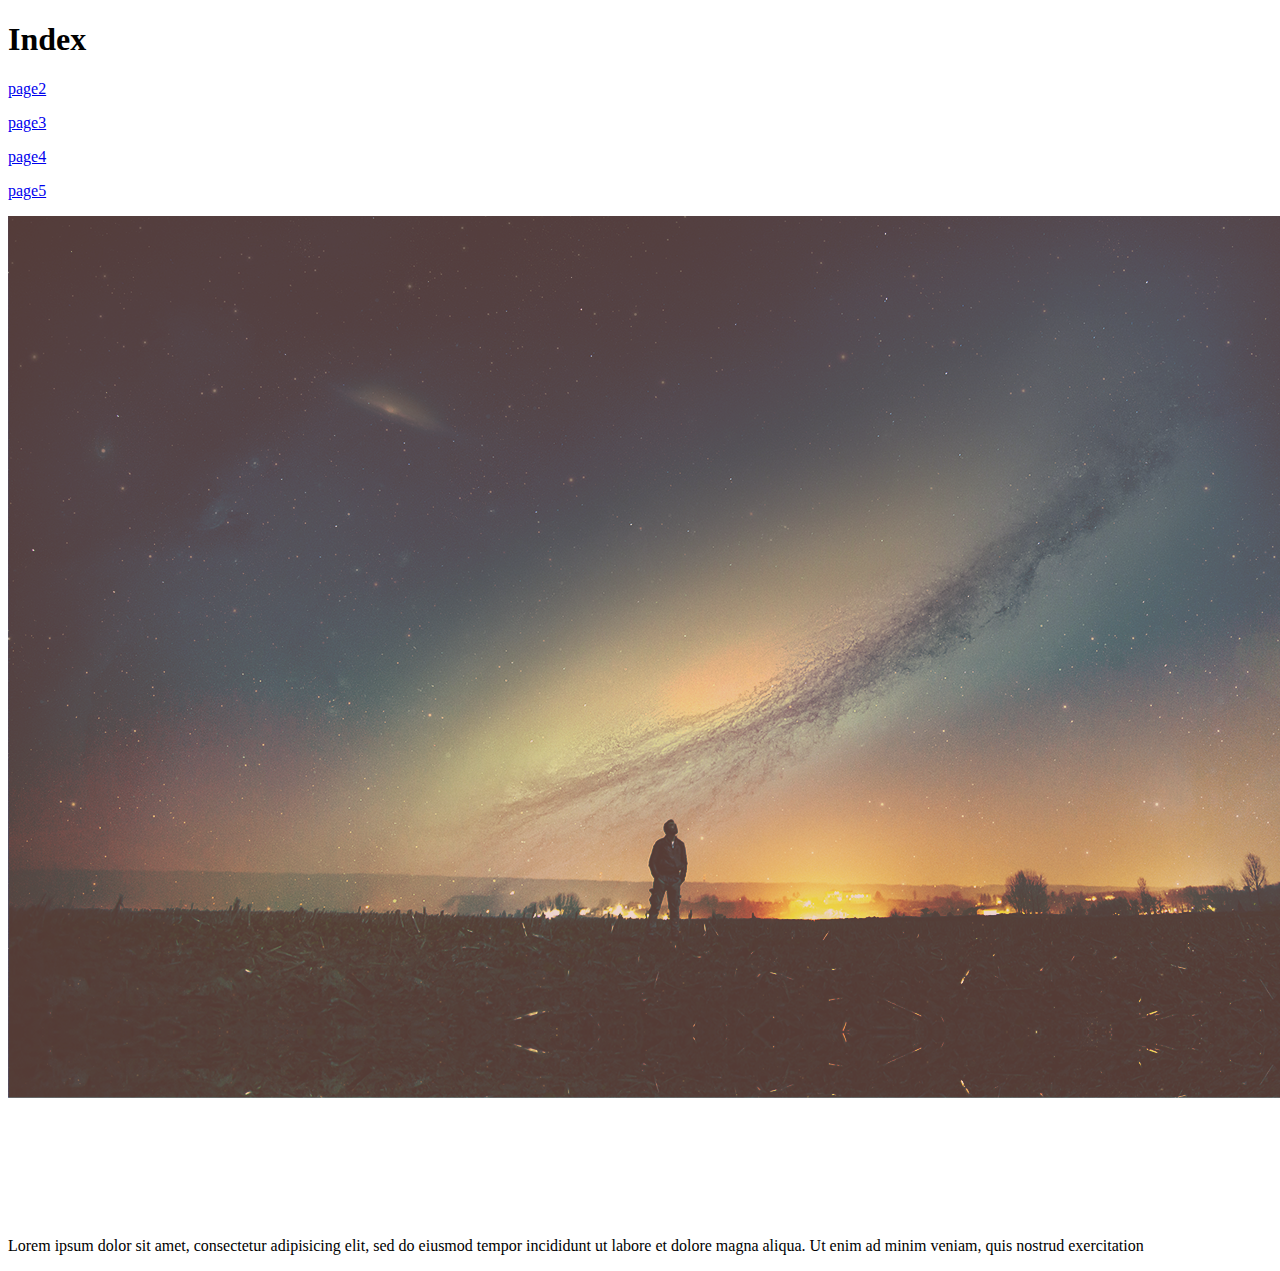
==== index.html @ 1d212de3 "init" ====
<!DOCTYPE html>
<!-- данная строка указывает на версию HTML5 -->
<html>
<!-- документ проверен в Chrome и Internet Explorer -->
 <head>
  <meta http-equiv="Content-Type" content="text/html; charset=utf-8">
  <meta name="description" content="Страница 1">
  <meta name="keywords" content="page, lorem ipsum">
  <title>Index</title>
  <base target="_blank"> 
  </head>
   <body>
   <h1>Index</h1>
  <p><a href="page2.html">page2</a></p>
  <p><a href="page3.html">page3</a></p>
  <p><a href="page4.html">page4</a></p>
  <p><a href="page5.html">page5</a></p>
 <p><img src="images/background.png" alt="background"></p>
 <p><img src="images/play_button.png" alt="playbutton"></p>
 <p>Lorem ipsum dolor sit amet, consectetur adipisicing elit, sed do eiusmod tempor incididunt ut labore et dolore magna aliqua. Ut enim ad minim veniam, quis nostrud exercitation</p>
</body>
   </html>
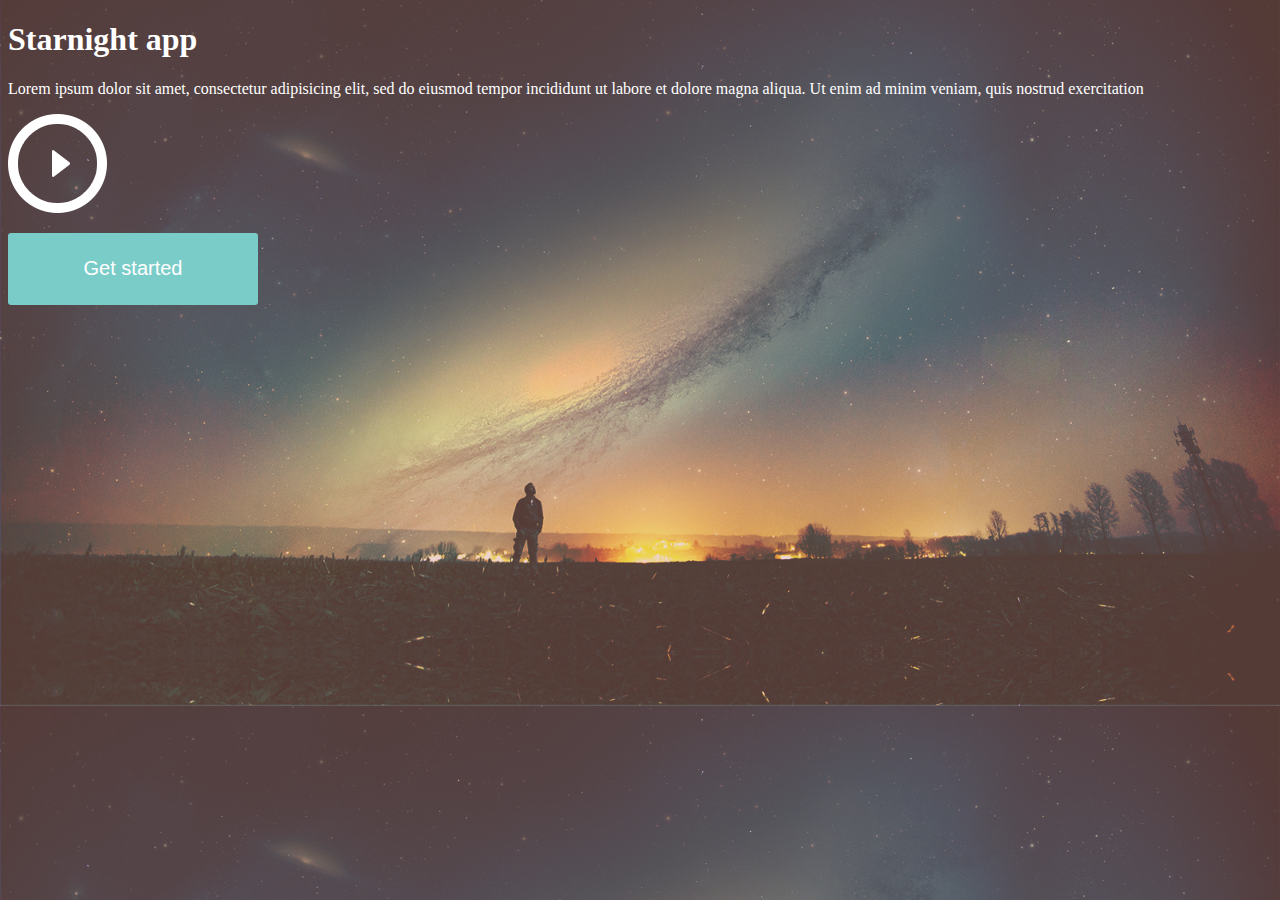
==== commit 3452a02a: "add styles" ====
--- a/index.html
+++ b/index.html
@@ -1,23 +1,18 @@
-
 <!DOCTYPE html>
-<!-- данная строка указывает на версию HTML5 -->
 <html>
-<!-- документ проверен в Chrome и Internet Explorer -->
- <head>
-  <meta http-equiv="Content-Type" content="text/html; charset=utf-8">
-  <meta name="description" content="Страница 1">
-  <meta name="keywords" content="page, lorem ipsum">
-  <title>Index</title>
-  <base target="_blank"> 
-  </head>
-   <body>
-   <h1>Index</h1>
-  <p><a href="page2.html">page2</a></p>
-  <p><a href="page3.html">page3</a></p>
-  <p><a href="page4.html">page4</a></p>
-  <p><a href="page5.html">page5</a></p>
- <p><img src="images/background.png" alt="background"></p>
- <p><img src="images/play_button.png" alt="playbutton"></p>
- <p>Lorem ipsum dolor sit amet, consectetur adipisicing elit, sed do eiusmod tempor incididunt ut labore et dolore magna aliqua. Ut enim ad minim veniam, quis nostrud exercitation</p>
-</body>
-   </html>+	<head>
+		<meta http-equiv="Content-Type" content="text/html; charset=utf-8">
+		<meta name="description" content="Страница 1">
+		<meta name="keywords" content="page, lorem ipsum">
+		<title>Index</title>
+		<link rel="stylesheet" type="text/css" href="css/styles_index.css">
+	</head>
+	<body>
+		<h1>Starnight app</h1>
+		<p>Lorem ipsum dolor sit amet, consectetur adipisicing elit, sed do eiusmod tempor incididunt ut labore et dolore magna aliqua. Ut enim ad minim veniam, quis nostrud exercitation</p>
+		<p><img src="images/play_button.png" alt="playbutton"></p>
+		<form>
+			<input class="get-started-btn" type="button" value="Get started">
+		</form>
+		</body>
+</html>--- a/css/styles_index.css
+++ b/css/styles_index.css
@@ -0,0 +1,15 @@
+body {
+	background-image: url(../images/background.png);
+	background-size: 100%;
+	color: #ffffff;
+}
+.get-started-btn {
+	width: 250px;
+	height: 72px;
+	background: #7accc8;
+	border: none;
+	border-radius: 3px;
+	color: #ffffff;
+	font-size: 15pt;
+	padding: 20px;	
+}